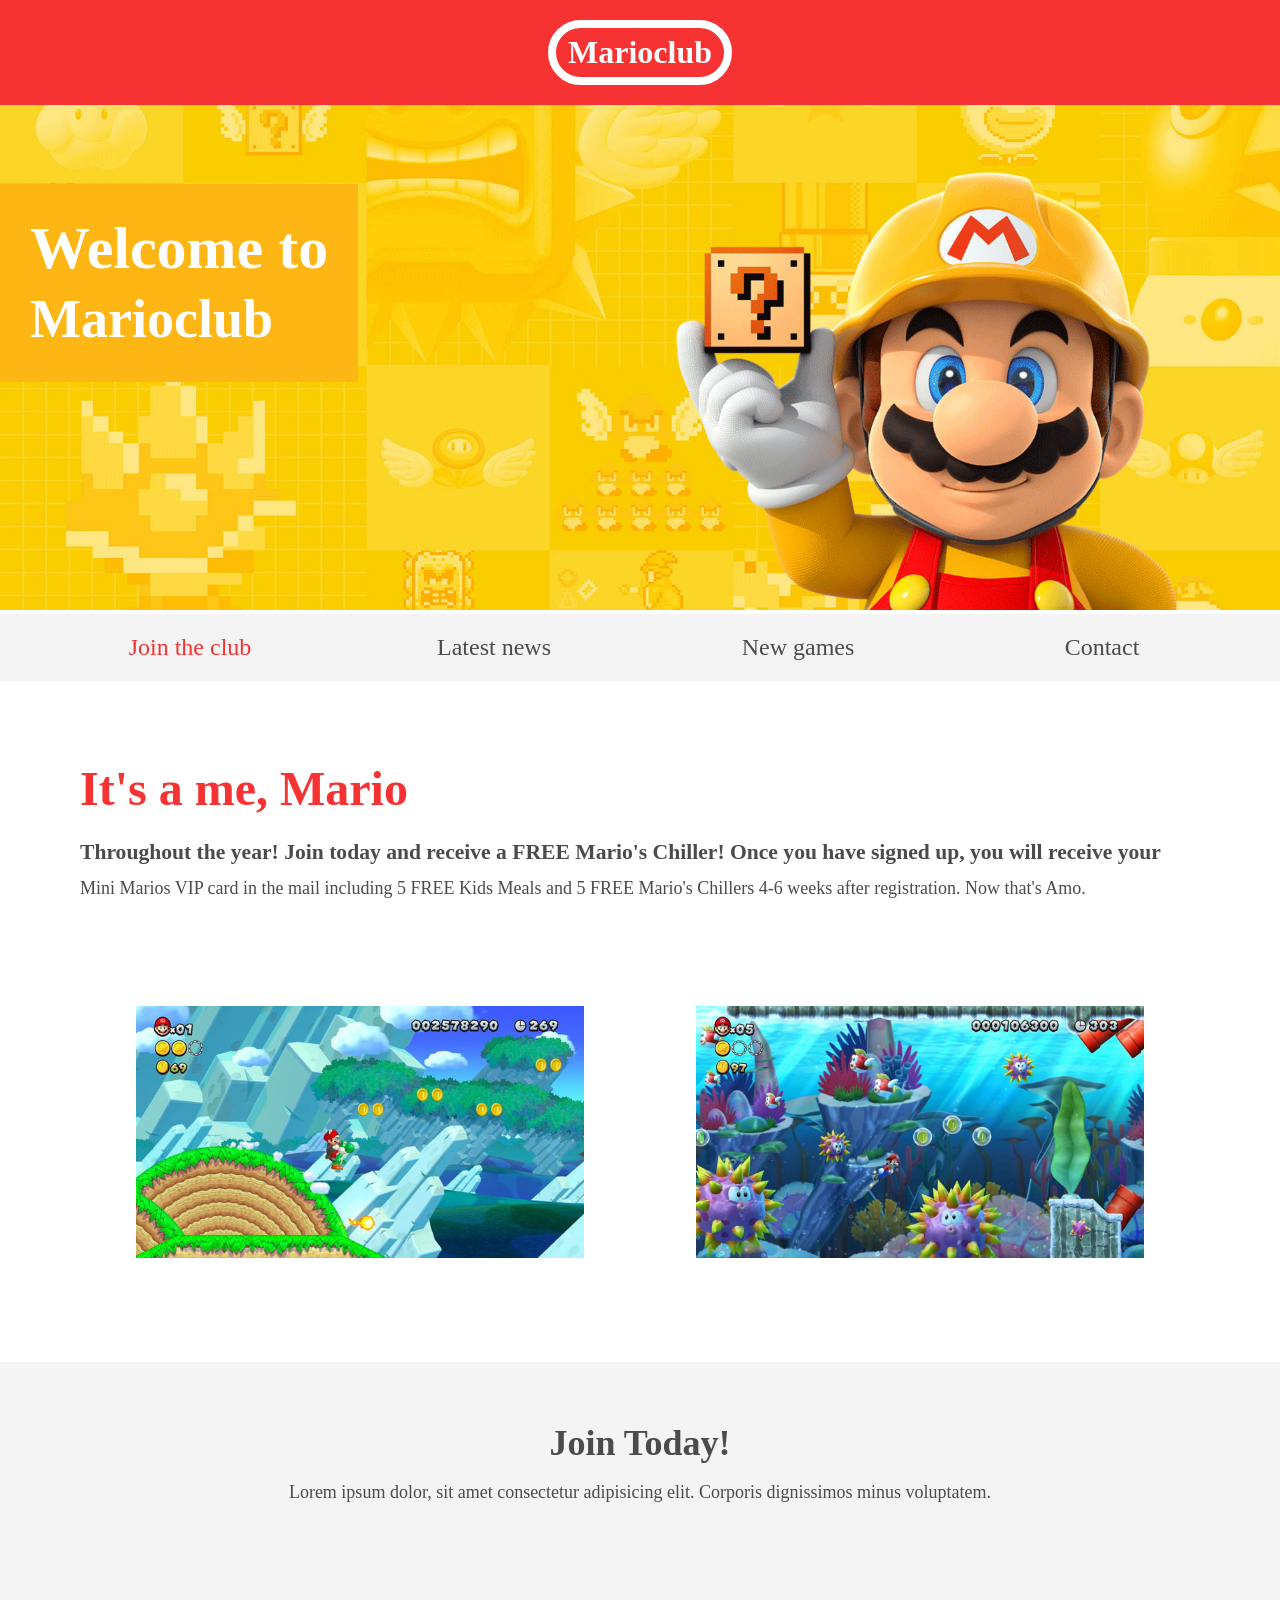
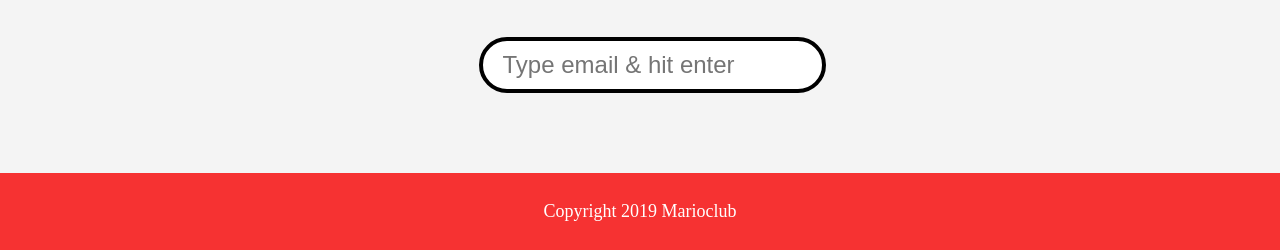
==== index.html @ 0e992012 "Filer uploadet Alle filerne er hentet ned fra github og lagt ind på mit repository" ====
<!DOCTYPE html>
<html>

<head>
    <meta name="viewport" content="width=device-width, initial-scale=1.0">
    <link rel="shortcut icon" href="img/favicon.ico" type="image/x-icon">
    <link rel="icon" href="img/favicon.ico" type="image/x-icon">
    <link rel="stylesheet" href="css/style.css">
    <title>Marioclub</title>
</head>

<body>
    <header>
        <a href="index.html">
            <h1>Marioclub</h1>
        </a>
    </header>
    <section class="banner">
        <img src="img/banner.jpg" alt="marioclub welcome banner">
        <div class="welcome">
            <h2>Welcome to <br><span>Marioclub</span></h2>
        </div>
    </section>
    <nav class="main-nav">
        <ul>
            <li><a href="index.html" class="join">Join the club</a></li>
            <li><a href="news.html">Latest news</a></li>
            <li><a href="games.html">New games</a></li>
            <li><a href="contact.html">Contact</a></li>
        </ul>
    </nav>
    <main>
        <article>
            <h2>It's a me, Mario</h2>
            <p>Throughout the year! Join today and receive a FREE Mario's Chiller! Once you have signed up, you will receive your Mini Marios VIP card in the mail including 5 FREE Kids Meals and 5 FREE Mario's Chillers 4-6 weeks after registration. Now that's Amo.</p>
        </article>
        <ul class="images">
            <li><img src="img/thumb-1.jpg" alt="mario thumbnail 1"></li>
            <li><img src="img/thumb-2.jpg" alt="mario thumbnail 2"></li>
        </ul>
    </main>
    <section class="join">
        <h2>Join Today!</h2>
        <p>Lorem ipsum dolor, sit amet consectetur adipisicing elit. Corporis dignissimos minus voluptatem.</p>
        <form>
            <input type="email" name="email" placeholder="Type email & hit enter" required>
        </form>
    </section>
    <footer>
        <p class="copyright">Copyright 2019 Marioclub</p>
    </footer>
</body>

</html>
---- css/style.css ----
body, ul, li, h1, h2, a{
  margin: 0;
  padding: 0;
  font-family: tahoma;
}
p{
  font-size: 18px;
}
header{
  background-color: #F63232;
  padding: 20px 0;
  text-align: center;
  position: fixed;
  width: 100%;
  top: 0;
  left: 0;
  z-index: 1;
}
header h1{
  color: white;
  border: 8px solid white;
  display: inline-block;
  padding: 6px 12px;
  border-radius: 36px;
}
.banner{
  position: relative;
}
.banner img{
  width: 100%;
}
.banner .welcome{
  background:#FEB614;
  color: white;
  padding: 30px;
  font-size: 60px;
  position: absolute;
  left: 0;
  top: 30%;
} 
.banner .welcome span{
  font-size: 0.9em;
}
nav{
  background: #F4F4F4;
  padding: 20px;
  position: -webkit-sticky;
  position: sticky;
  top: 106px;
  z-index: 1;
}
nav ul{
  white-space: nowrap;
  max-width: 1200px;
  margin: 0 auto;
  text-align: center;
}
nav li{
  width: 25%;
  display: inline-block;
  font-size: 24px;
}
nav li a{
  text-decoration: none;
  color: #4B4B4B;
}
nav li a:hover{
  text-decoration: underline;
}
nav li a.join{
  color: #F63232;
}
main{
  max-width: 100%;
  width: 1200px;
  margin: 80px auto;
  padding: 0 40px;
  -webkit-box-sizing: border-box;
  box-sizing: border-box;
}
article h2{
  color: #F63232;
  font-size: 48px;
}
article p{
  line-height: 2em;
  color: #4B4B4B;
}
article p::first-line{
  font-weight: bold;
  font-size: 1.2em;
}
.images{
  text-align: center;
  margin: 80px 0;
  white-space: nowrap;
}
.images li{
  display: inline-block;
  list-style-type: none;
  width: 40%;
  margin: 20px 5%;
  position: relative;
}
.images li:hover{
  top: -4px;
}
.images li img{
  max-width: 100%;
}
.images {
  display: -webkit-box;
  display: -ms-flexbox;
  display: flex;
  -ms-flex-wrap: wrap;
  flex-wrap: wrap;
}

.coverimage li {
  -webkit-box-flex: 1;
  -ms-flex: 0 0 50%;
  flex: 0 0 50%; /* explanation below */
  margin: 5px;
  height: 100px;
  
}

section.join{
  background: #F4F4F4;
  text-align: center;
  padding: 60px 20px;
  color: #4B4B4B;
}
section.join h2{
  font-size: 36px;
}
form {
    padding-left: 1.5rem;
    padding-top: 6rem;
}

form input{
  margin: 20px 0;
  padding: 10px 20px;
  font-size: 24px;
  border-radius: 28px;
  border: 4px solid black;
}

form textarea{
  margin: 20px 0;
  padding: 10px 20px;
  font-size: 24px;
  border-radius: 28px;
  border: 4px solid black;
}
form input:focus{
  border: 4px dashed #4B4B4B;
  outline: none;
}
form textarea:focus{
  border: 4px dashed #4B4B4B;
  outline: none;
}
form input:valid{
  border: 4px solid #000000;
}
input[type="submit"] {
    width: 39rem;
    background-color: red;
    font-size: xx-large;
    color: ghostwhite;
}
input[type="submit"]:focus {
    border: 4px dashed ghostwhite;
    outline: none
}
footer{
  background: #F63232;
  color: white;
  padding: 10px;
  text-align: center;
}

/* responsive styles */

@media screen and (max-width: 1400px){

  .banner .welcome{
    font-size: 40px;
  }

}

@media screen and (max-width: 960px){

  .banner .welcome{
    font-size: 28px;
  }
  nav li{
    font-size: 18px;
  }

}

@media screen and (max-width: 700px){

  .banner .welcome{
    font-size: 20px;
    position: relative;
    text-align: center;
  }
  .banner .welcome br{
    display: none;
  }
  .banner .welcome span{
    font-size: 1em;
  }
  nav li{
    font-size: 18px;
  }
  .images li{
    width: 100%;
    display: block;
    margin: 20px auto;
  }

}

@media screen and (max-width: 560px){

  .banner .welcome{
    font-size: 20px;
    position: relative;
    text-align: center;
  }
  .banner .welcome br{
    display: none;
  }
  .banner .welcome span{
    font-size: 1em;
  }
  nav li{
    display: block;
    width: 100%;
    margin: 12px 0;
  }
  article h2{
    font-size: 36px;
  }
  header, nav{
    position: relative;
    top: 0;
  }
  

}
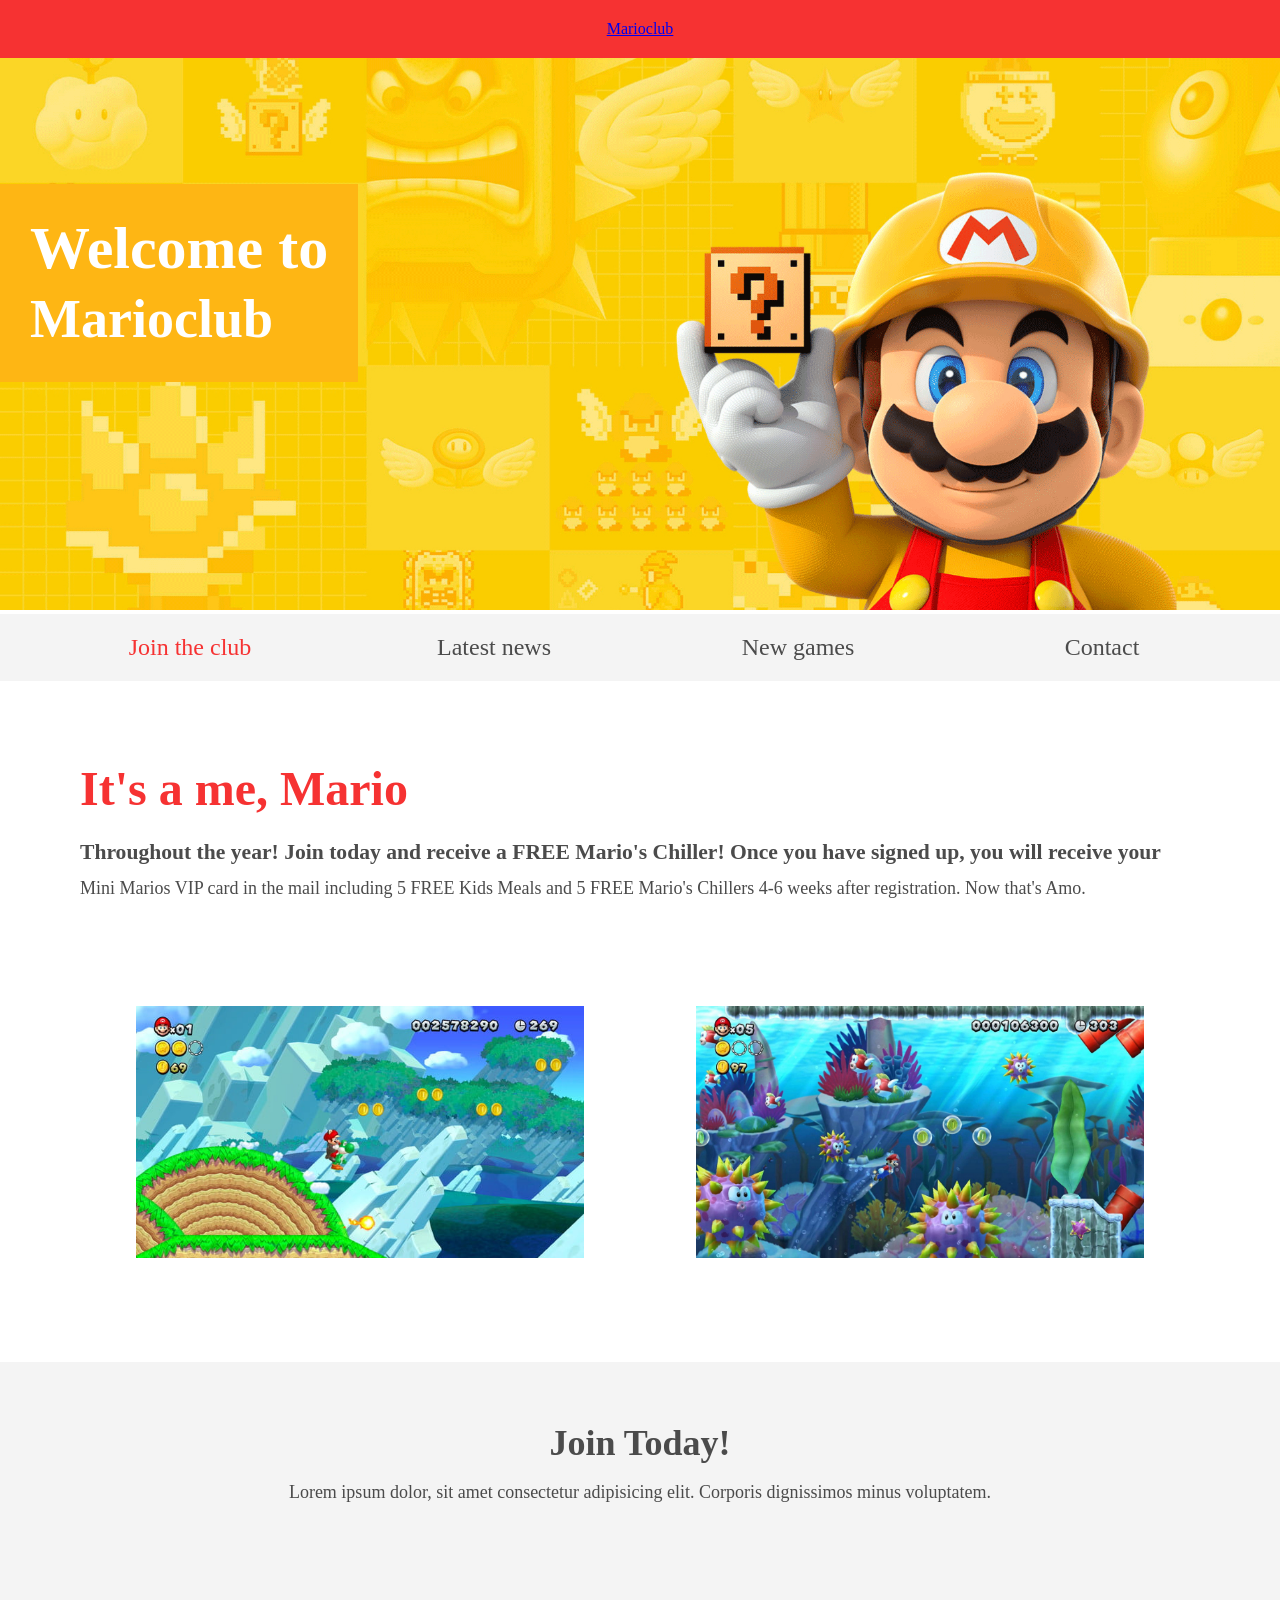
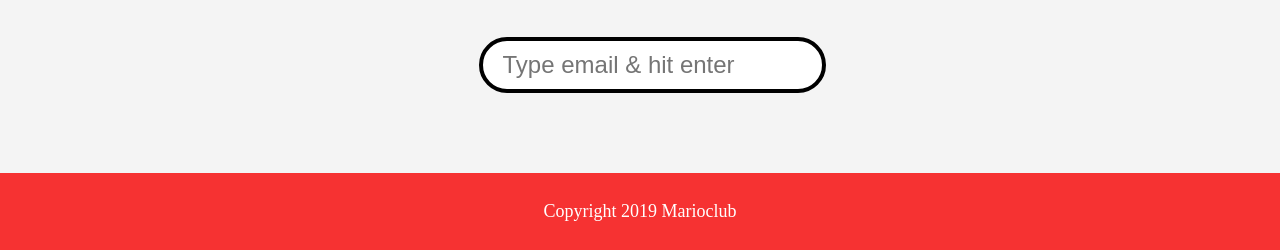
==== commit f9812057: "Ret headingstruktur på alle sider Ændret Marioclub-logoet fra h1 til et almindeligt link, da det fun" ====
--- a/index.html
+++ b/index.html
@@ -11,16 +11,16 @@
 
 <body>
     <header>
-        <a href="index.html">
-            <h1>Marioclub</h1>
-        </a>
+        <a href="index.html" class="logo">Marioclub</a>
     </header>
+
     <section class="banner">
-        <img src="img/banner.jpg" alt="marioclub welcome banner">
+        <img src="img/banner.webp" alt="marioclub welcome banner" loading="lazy">
         <div class="welcome">
-            <h2>Welcome to <br><span>Marioclub</span></h2>
+            <h1>Welcome to <br><span>Marioclub</span></h1>
         </div>
     </section>
+
     <nav class="main-nav">
         <ul>
             <li><a href="index.html" class="join">Join the club</a></li>
@@ -29,14 +29,15 @@
             <li><a href="contact.html">Contact</a></li>
         </ul>
     </nav>
+
     <main>
         <article>
             <h2>It's a me, Mario</h2>
             <p>Throughout the year! Join today and receive a FREE Mario's Chiller! Once you have signed up, you will receive your Mini Marios VIP card in the mail including 5 FREE Kids Meals and 5 FREE Mario's Chillers 4-6 weeks after registration. Now that's Amo.</p>
         </article>
         <ul class="images">
-            <li><img src="img/thumb-1.jpg" alt="mario thumbnail 1"></li>
-            <li><img src="img/thumb-2.jpg" alt="mario thumbnail 2"></li>
+            <li><img src="img/thumb-1.webp" alt="mario hopper og samler mønster" loading="lazy"></li>
+            <li><img src="img/thumb-2.webp" alt="mario samler mønter i vandet" loading="lazy"></li>
         </ul>
     </main>
     <section class="join">
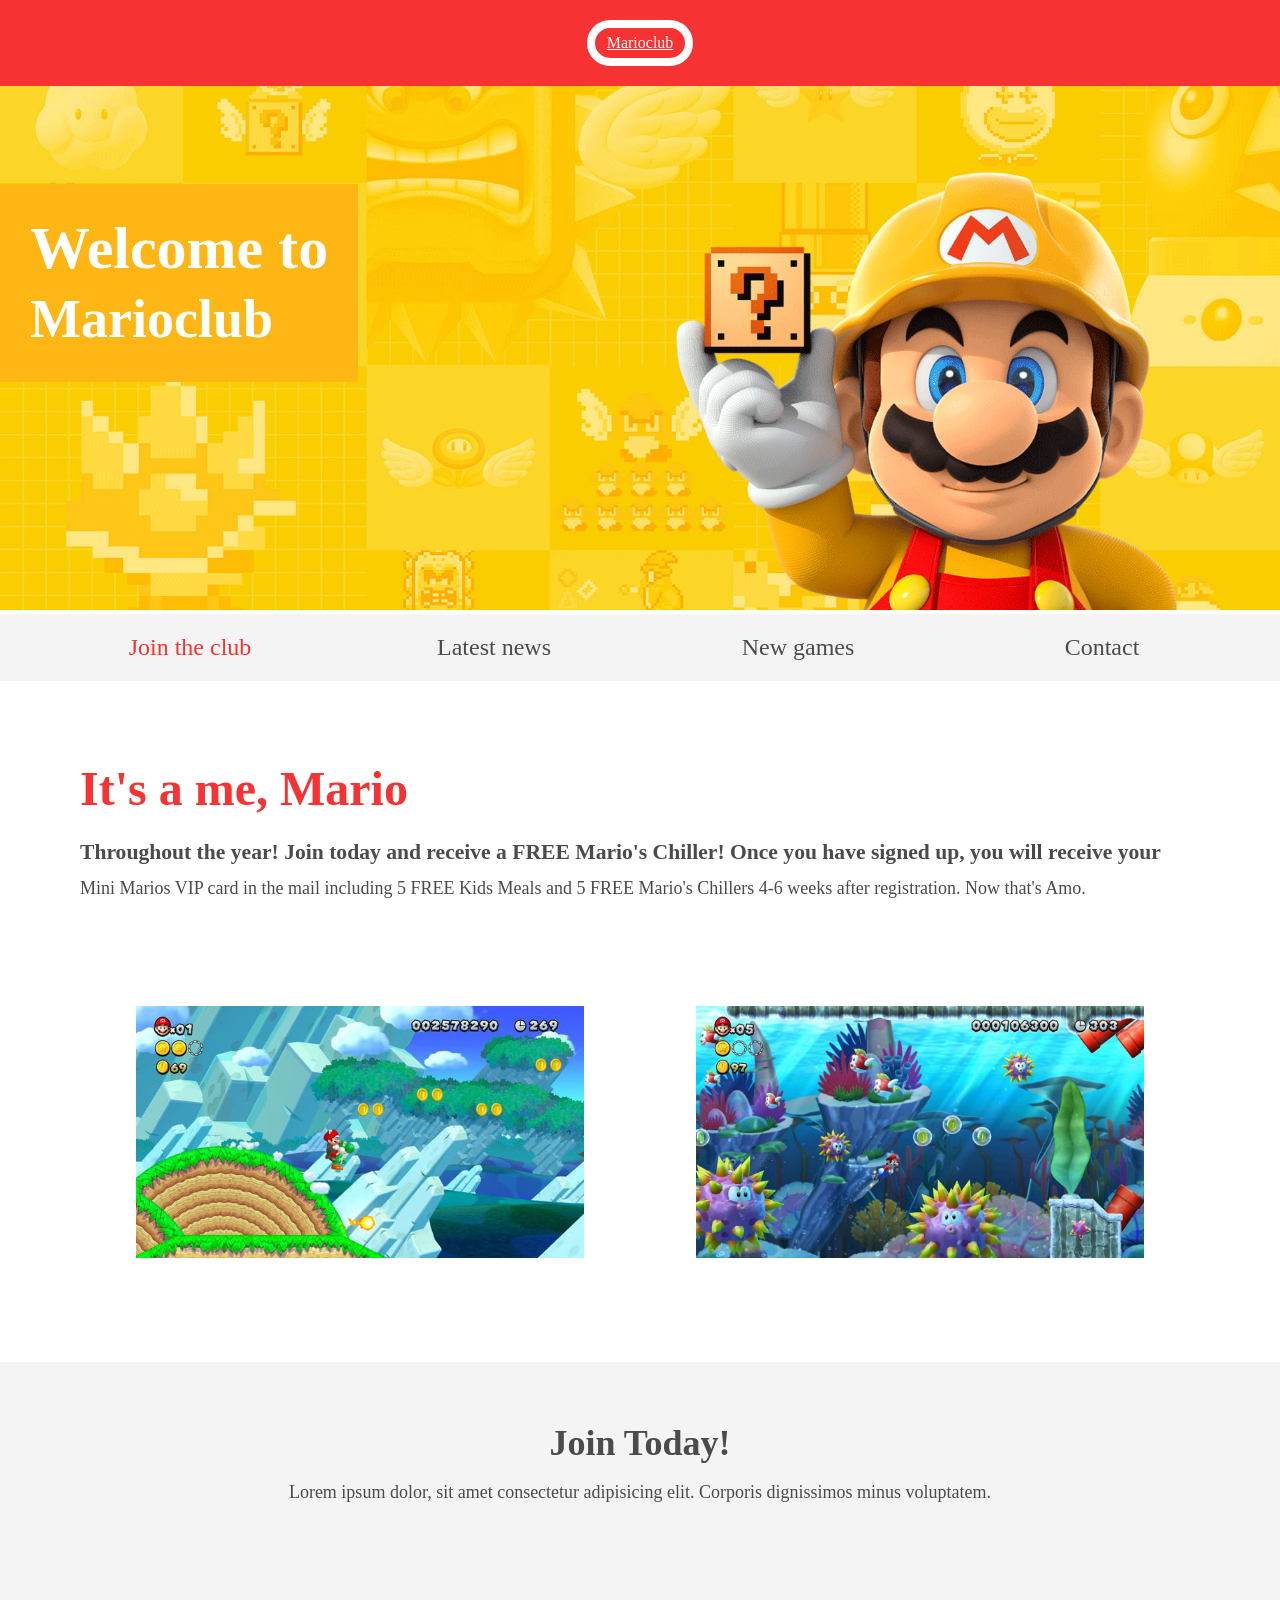
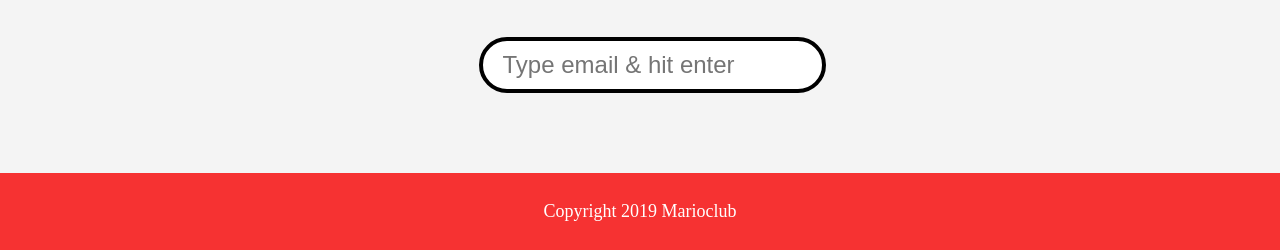
==== commit 6f88c5ab: "Markér aktuelle side i navigationen Tilføjet aria-current="page" til det aktive navigationslink på h" ====
--- a/index.html
+++ b/index.html
@@ -23,7 +23,7 @@
 
     <nav class="main-nav">
         <ul>
-            <li><a href="index.html" class="join">Join the club</a></li>
+            <li><a href="index.html" class="join" aria-current="page">Join the club</a></li>
             <li><a href="news.html">Latest news</a></li>
             <li><a href="games.html">New games</a></li>
             <li><a href="contact.html">Contact</a></li>
--- a/css/style.css
+++ b/css/style.css
@@ -16,7 +16,7 @@
   left: 0;
   z-index: 1;
 }
-header h1{
+header .logo{
   color: white;
   border: 8px solid white;
   display: inline-block;
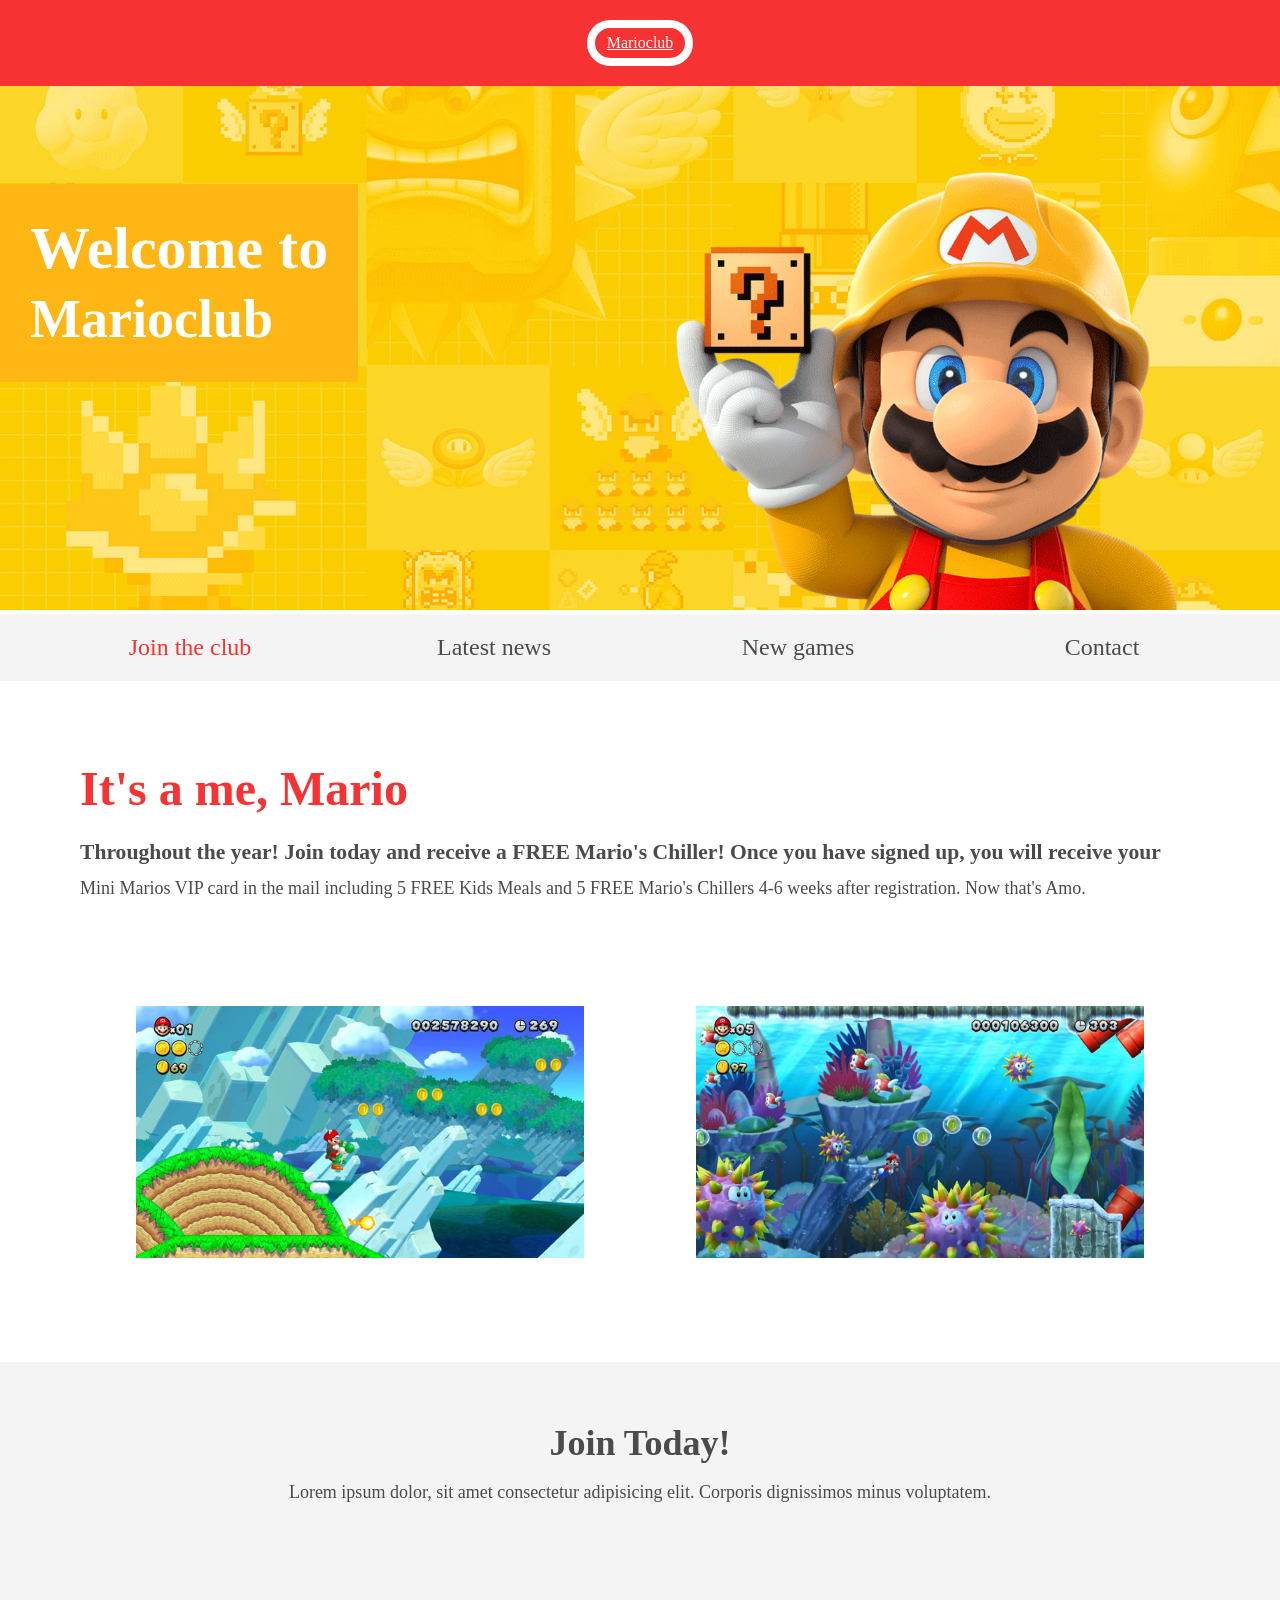
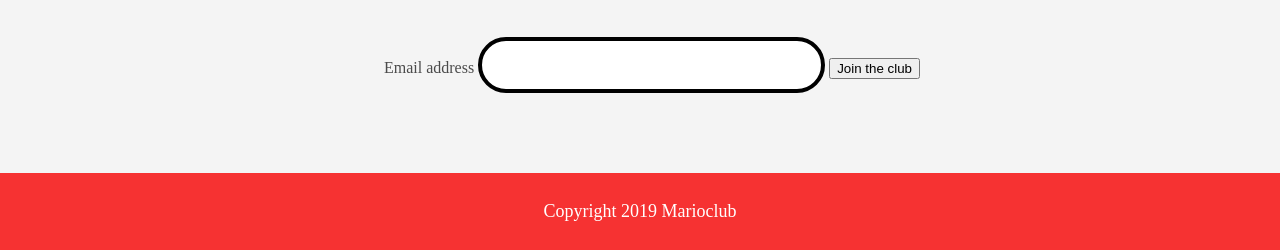
==== commit f9e20b8b: "Gør emailformularer mere tilgængelige Tilføjet synlige labels, matchende for og id, autocomplete="em" ====
--- a/index.html
+++ b/index.html
@@ -43,9 +43,15 @@
     <section class="join">
         <h2>Join Today!</h2>
         <p>Lorem ipsum dolor, sit amet consectetur adipisicing elit. Corporis dignissimos minus voluptatem.</p>
+
         <form>
-            <input type="email" name="email" placeholder="Type email & hit enter" required>
+            <label for="email-index">Email address</label>
+        
+            <input type="email" id="email-index" name="email" autocomplete="email" required>
+        
+            <button type="submit">Join the club</button>
         </form>
+        
     </section>
     <footer>
         <p class="copyright">Copyright 2019 Marioclub</p>
